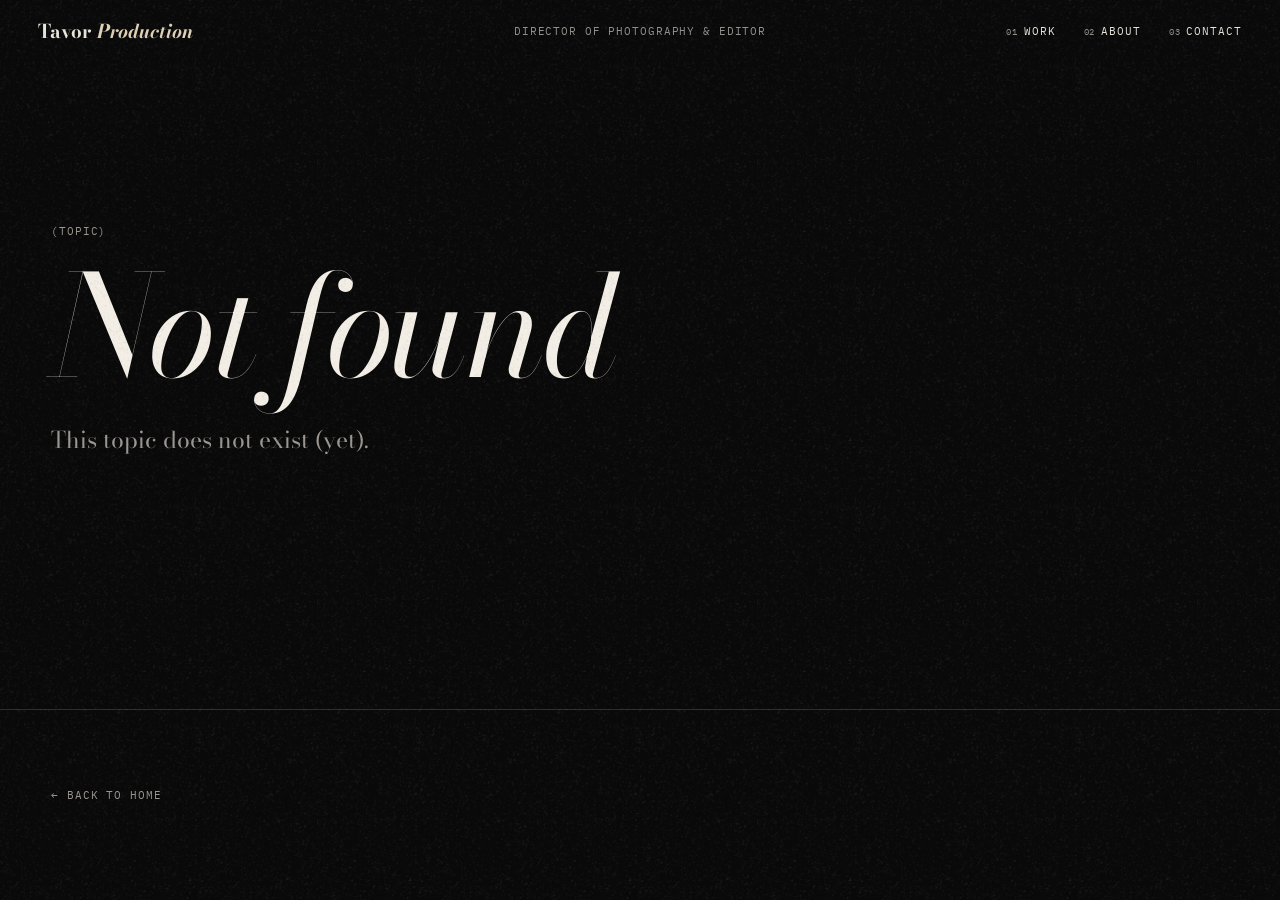
==== topic.html @ 4ecb2baf "Add topic pages, bold brand, hero layout tweaks - Hero pictures link to per-topic pages (topic.html)" ====
<!doctype html>
<html lang="en">
<head>
<meta charset="utf-8">
<meta name="viewport" content="width=device-width, initial-scale=1">
<title>Topic</title>
<meta name="theme-color" content="#0a0a0a">
<link rel="preconnect" href="https://fonts.googleapis.com">
<link rel="preconnect" href="https://fonts.gstatic.com" crossorigin>
<link rel="stylesheet" href="https://fonts.googleapis.com/css2?family=Bodoni+Moda:ital,opsz,wght@0,6..96,400..700;1,6..96,400..700&amp;family=IBM+Plex+Mono:wght@400;500&amp;family=Instrument+Sans:wght@400;500&amp;display=swap">
<link rel="stylesheet" href="assets/styles.css">
<script src="content.js" defer></script>
<script src="assets/topic.js" defer></script>
</head>
<body>
<div class="site" style="position: relative; min-height: 100vh; background: #0a0a0a; color: #f3efe6; font-family: 'Instrument Sans', 'Helvetica Neue', Helvetica, sans-serif; font-size: 16px; line-height: 1.55; overflow-x: hidden">
<div class="grain" aria-hidden="true"></div>

<header class="nav">
<a class="brand" href="index.html"><span data-bind="name"></span> <em data-bind="brandSuffix"></em></a>
<p class="nav-mid mono" data-bind="roles"></p>
<nav class="nav-links mono" aria-label="Primary">
<a class="u" href="index.html#work"><span class="idx">01</span>Work</a>
<a class="u" href="index.html#about"><span class="idx">02</span>About</a>
<a class="u" href="index.html#contact"><span class="idx">03</span>Contact</a>
</nav>
</header>

<main>
<section class="topic-head" aria-labelledby="topic-title">
<p class="label mono" id="topic-label"></p>
<h1 class="topic-title" id="topic-title"></h1>
<p class="topic-blurb" id="topic-blurb"></p>
</section>
<section class="topic-grid" id="topic-grid" aria-label="Pictures in this topic"></section>
</main>

<footer class="topic-foot">
<a class="mono u" href="index.html">← Back to home</a>
<a class="topic-next" id="topic-next" href="index.html"></a>
</footer>
</div>
</body>
</html>
---- assets/styles.css ----
/* Tavor — portfolio styles. Colours, fonts and motion live in the :root tokens below. */
:root{--ink:#0a0a0a;--paper:#f3efe6;--red:#e53b20;--mute:rgba(243,239,230,.62);--line:rgba(243,239,230,.16);--ease:cubic-bezier(.2,.7,.1,1);--serif:'Bodoni Moda','Bodoni 72',Didot,Georgia,serif;--sans:'Instrument Sans','Helvetica Neue',Helvetica,sans-serif;--mono:'IBM Plex Mono',ui-monospace,Menlo,monospace}
*{box-sizing:border-box}
html,body{margin:0;background:#0a0a0a}
body{-webkit-font-smoothing:antialiased;text-rendering:optimizeLegibility}
a{color:inherit;text-decoration:none}
a:hover{color:inherit}
a:focus-visible{outline:1px solid var(--red);outline-offset:6px}
::selection{background:var(--red);color:var(--paper)}
.mono{font-family:var(--mono);font-size:11px;line-height:1.4;letter-spacing:.08em;text-transform:uppercase;font-weight:400}
.vh{position:absolute;width:1px;height:1px;overflow:hidden;clip:rect(0 0 0 0);white-space:nowrap}
.u{background:linear-gradient(currentColor,currentColor) 0 100%/0 1px no-repeat;transition:background-size .7s var(--ease)}
.u:hover,.u:focus-visible{background-size:100% 1px}
.grain{position:fixed;inset:0;background-image:url(../images/grain.png);background-size:220px;opacity:.1;pointer-events:none;z-index:80}

/* nav */
.nav{position:sticky;top:0;z-index:50;display:grid;grid-template-columns:1fr auto 1fr;align-items:center;height:64px;padding:0 3%;mix-blend-mode:difference;color:#f3efe6}
.brand{font-family:var(--serif);font-size:19px;font-weight:700;display:inline-flex;align-items:center;gap:.3em;min-height:44px;justify-self:start}
.brand em{color:#e9dcc0}
.nav-mid{margin:0;color:var(--mute)}
.nav-links{display:flex;gap:28px;justify-content:flex-end}
.nav-links a{display:inline-flex;align-items:center;gap:6px;min-height:44px}
.nav-links .idx{font-size:9px;color:var(--mute)}

/* hero */
.hero{position:relative;height:65.3vw;min-height:760px;margin-top:-64px;overflow:hidden}
.still{position:absolute;display:block;z-index:1;animation:rise 1.6s var(--ease) both}
.still .frame{display:block;width:100%;height:100%;overflow:hidden;background:#141414}
.still img{display:block;width:100%;height:100%;object-fit:cover;transition:transform 1.2s var(--ease)}
.still:hover img{transform:scale(1.035)}
.still .cap{position:absolute;left:0;top:-24px;white-space:nowrap;color:var(--mute);opacity:0;transition:opacity .6s var(--ease),color .6s var(--ease)}
.still:hover .cap{opacity:1;color:var(--paper)}
.s-a{left:31%;top:20%;width:47%;aspect-ratio:2.39/1;animation-delay:.35s}
.s-b{left:6%;top:47%;width:17.5%;aspect-ratio:4/5;z-index:3;animation-delay:.6s}
.s-c{left:71%;top:41%;width:22%;aspect-ratio:16/9;animation-delay:.75s}
.s-d{left:58%;top:62%;width:10%;aspect-ratio:1/1;z-index:3;animation-delay:.9s}
.s-e{left:90.5%;top:63%;width:6.5%;aspect-ratio:1/2.4;animation-delay:1.05s}
.name{position:absolute;left:3%;bottom:40px;margin:0;display:flex;flex-wrap:nowrap;font-family:var(--serif);font-weight:400;font-size:24vw;line-height:.8;letter-spacing:-.02em;color:#f3efe6;pointer-events:none;font-variation-settings:'opsz' 96}
.glyph{display:block;position:relative;z-index:2;mix-blend-mode:difference;opacity:.8;animation:reveal 1.8s var(--ease) both}
.g0{transform:translateY(-.1em);animation-delay:.1s}
.g1{transform:translateY(0);animation-delay:.22s}
.g2{z-index:0;transform:translate(-.12em,-.66em);font-style:italic;animation-delay:.34s}
.g3{transform:translateY(.04em);animation-delay:.46s}
.g4{transform:translateY(-.22em);font-style:italic;animation-delay:.58s}
.g5{transform:translateY(-.4em);animation-delay:.7s}
.g6{transform:translateY(.02em);font-style:italic;animation-delay:.82s}
.g7{transform:translateY(-.16em);animation-delay:.94s}
.intro{position:absolute;left:6%;top:21%;width:19%;z-index:4;display:flex;flex-direction:column;align-items:flex-start;gap:16px}
.lede{margin:0;font-family:var(--serif);font-size:clamp(20px,1.8vw,30px);line-height:1.12;text-wrap:balance}
.tagline{margin:0;color:var(--mute)}
.reel{display:inline-flex;align-items:center;gap:10px;min-height:44px}
.hero>.reel{position:absolute;left:50%;top:11%;transform:translateX(-50%);z-index:4;white-space:nowrap}
.dot{width:7px;height:7px;border-radius:50%;background:var(--red);flex:none;animation:blink 2.4s steps(1) infinite}
.side{position:absolute;right:2.2%;top:16%;margin:0;writing-mode:vertical-rl;transform:rotate(180deg);color:var(--mute)}
.cue{position:absolute;right:3%;bottom:20px;display:inline-flex;align-items:center;min-height:44px;color:var(--mute);z-index:4}
.cue:hover{color:var(--paper)}

/* statement */
.statement{display:grid;grid-template-columns:repeat(12,minmax(0,1fr));column-gap:24px;padding:200px 4% 180px}
.statement .label{grid-column:1/span 3;margin:0;padding-top:.9em;color:var(--mute)}
.statement-text{grid-column:4/span 8;margin:0;font-family:var(--serif);font-weight:400;font-size:clamp(30px,3.6vw,64px);line-height:1.1;letter-spacing:-.01em;text-wrap:pretty}

/* work */
.work{padding:80px 4% 160px}
.work-head{display:flex;align-items:flex-end;justify-content:space-between;gap:24px;margin-bottom:96px;padding-bottom:24px;border-bottom:1px solid var(--line)}
.work-title{margin:0;display:flex;align-items:flex-start;gap:.06em;font-family:var(--serif);font-style:italic;font-weight:400;font-size:clamp(88px,12.5vw,220px);line-height:.8;letter-spacing:-.03em}
.work-title .count{font-style:normal;font-size:11px;letter-spacing:.08em;color:var(--mute);margin-top:.4em}
.work-aside{display:flex;flex-direction:column;align-items:flex-end;gap:4px;color:var(--mute)}
.work-aside a{color:var(--paper);display:inline-flex;align-items:center;min-height:44px}
.grid{display:grid;grid-template-columns:repeat(12,minmax(0,1fr));column-gap:24px;row-gap:96px;align-items:start}
.card{display:block;position:relative}
.card .frame{display:block;overflow:hidden;background:#141414;transition:transform 1.1s var(--ease)}
.card img{display:block;width:100%;height:100%;object-fit:cover;transition:transform 1.1s var(--ease)}
.card:hover .frame{transform:translateY(-8px)}
.card:hover img{transform:scale(1.04)}
.card .cap{display:flex;align-items:baseline;gap:16px;margin-top:18px}
.card .num{color:var(--mute);transition:color .4s var(--ease)}
.card:hover .num,.card:focus-visible .num{color:var(--red)}
.card .title{margin:0;font-family:var(--serif);font-weight:400;font-size:clamp(24px,2.2vw,34px);line-height:1}
.card:hover .title{font-style:italic}
.card .meta{display:flex;flex-wrap:wrap;gap:6px 18px;margin-top:10px;padding-left:34px;color:var(--mute);opacity:0;transform:translateY(-6px);transition:opacity .5s var(--ease),transform .7s var(--ease)}
.card:hover .meta,.card:focus-visible .meta{opacity:1;transform:none}
.p0{grid-column:1/span 7}
.p0 .frame{aspect-ratio:2.39/1}
.p1{grid-column:9/span 4;margin-top:160px}
.p1 .frame{aspect-ratio:4/5}
.p2{grid-column:2/span 4;margin-top:-340px}
.p2 .frame{aspect-ratio:4/5}
.p3{grid-column:7/span 6;margin-top:40px}
.p3 .frame{aspect-ratio:16/9}
.p4{grid-column:1/span 5;margin-top:120px}
.p4 .frame{aspect-ratio:3/2}
.p5{grid-column:8/span 5;margin-top:280px}
.p5 .frame{aspect-ratio:2.39/1}

/* contact */
.contact{position:relative;padding:160px 4% 0;border-top:1px solid var(--line);overflow:hidden}
.contact .label{margin:0;color:var(--mute)}
.mail{display:inline-block;margin:28px 0 48px;font-family:var(--serif);font-style:italic;font-size:clamp(30px,7vw,120px);line-height:1.05;letter-spacing:-.02em;overflow-wrap:anywhere}
.social{display:flex;flex-wrap:wrap;gap:8px 28px}
.social a{display:inline-flex;align-items:center;min-height:44px}
.colophon{display:flex;justify-content:space-between;align-items:center;gap:16px;margin-top:96px;color:var(--mute)}
.colophon a{display:inline-flex;align-items:center;min-height:44px}
.endcard{margin:40px 0 -.17em -.04em;font-family:var(--serif);font-style:italic;font-weight:400;font-size:30vw;line-height:.72;letter-spacing:-.03em;white-space:nowrap;font-variation-settings:'opsz' 96}
.err{position:absolute;left:3%;top:80px;z-index:90;color:var(--red)}

@keyframes rise{from{opacity:0;transform:translateY(24px)}to{opacity:1;transform:none}}
@keyframes reveal{from{clip-path:inset(0 0 100% 0)}to{clip-path:inset(-10% -10% -10% -10%)}}
@keyframes blink{0%,62%{opacity:1}63%,100%{opacity:.15}}
@media (hover:none){.card .meta{opacity:1;transform:none}}

/* tablet */
@media (max-width:1024px){
.nav-mid{display:none}
.nav{grid-template-columns:1fr auto}
.intro{width:24%}
}

/* phone — recomposed, not shrunk */
@media (max-width:720px){
.nav{padding:0 5%}
.nav-links{gap:16px}
.nav-links .idx{display:none}
.hero{height:820px;min-height:0}
.intro{left:5%;top:11%;width:62%;gap:12px}
.lede{font-size:22px}
.hero>.reel{top:25%}
.side{display:none}
.still .cap{display:none}
.s-a{left:18%;top:30%;width:82%}
.s-b{left:6%;top:49%;width:36%}
.s-c{left:54%;top:43%;width:40%}
.s-d{left:70%;top:66%;width:22%}
.s-e{left:88%;top:10%;width:9%}
.name{left:5%;bottom:30px;font-size:40vw;line-height:.82;flex-wrap:wrap;width:2.5em}
.g3{margin-left:.7em}
.cue{display:none}
.statement{display:block;padding:120px 5% 100px}
.statement .label{padding:0;margin-bottom:24px}
.statement-text{font-size:30px}
.work{padding:40px 5% 120px}
.work-head{margin-bottom:56px;align-items:flex-end}
.work-title{font-size:88px}
.grid{display:flex;flex-direction:column;gap:72px}
.p0,.p1,.p2,.p3,.p4,.p5{margin-top:0}
.p0{width:88%;align-self:flex-start}
.p1{width:68%;align-self:flex-end}
.p2{width:60%;margin-left:8%}
.p3{width:100vw;margin-left:-5vw}
.p3 .cap,.p3 .meta{padding-left:5vw;padding-right:5vw}
.p3 .meta{padding-left:calc(5vw + 34px)}
.p4{width:82%;align-self:flex-end}
.p5{width:76%}
.contact{padding:120px 5% 0}
.mail{font-size:7.4vw}
.colophon{margin-top:64px}
}


/* topic pages */
.topic-head{padding:160px 4% 96px}
.topic-head .label{margin:0 0 28px;color:var(--mute)}
.topic-title{margin:0;font-family:var(--serif);font-style:italic;font-weight:400;font-size:clamp(64px,11vw,190px);line-height:.85;letter-spacing:-.03em;font-variation-settings:'opsz' 96}
.topic-blurb{margin:40px 0 0;max-width:34ch;font-family:var(--serif);font-size:clamp(20px,1.8vw,30px);line-height:1.12;color:var(--mute);text-wrap:balance}
.topic-grid{display:grid;grid-template-columns:repeat(12,minmax(0,1fr));column-gap:24px;row-gap:96px;align-items:start;padding:0 4% 160px}
.shot{margin:0;animation:rise 1.4s var(--ease) both}
.shot .frame{display:block;overflow:hidden;background:#141414}
.shot img{display:block;width:100%;height:100%;object-fit:cover;transition:transform 1.1s var(--ease)}
.shot:hover img{transform:scale(1.04)}
.shot figcaption{margin-top:14px;color:var(--mute)}
.t0{grid-column:1/span 7}
.t0 .frame{aspect-ratio:2.39/1}
.t1{grid-column:9/span 4;margin-top:120px}
.t1 .frame{aspect-ratio:4/5}
.t2{grid-column:2/span 6}
.t2 .frame{aspect-ratio:16/9}
.t3{grid-column:8/span 5;margin-top:80px}
.t3 .frame{aspect-ratio:3/2}
.topic-foot{display:flex;justify-content:space-between;align-items:flex-end;gap:24px;padding:64px 4% 48px;border-top:1px solid var(--line)}
.topic-foot>a:first-child{display:inline-flex;align-items:center;min-height:44px;color:var(--mute)}
.topic-next{display:flex;flex-direction:column;align-items:flex-end;gap:10px;color:var(--mute)}
.topic-next-title{font-family:var(--serif);font-style:italic;font-size:clamp(30px,5vw,80px);line-height:1;color:var(--paper);letter-spacing:-.02em}
.topic-next:hover .topic-next-title{color:var(--red)}
@media (max-width:720px){
.topic-head{padding:120px 5% 56px}
.topic-grid{display:flex;flex-direction:column;gap:56px;padding:0 5% 100px}
.t0,.t1,.t2,.t3{margin-top:0}
.t1{width:72%;align-self:flex-end}
.t2{width:88%}
.t3{width:78%;align-self:flex-end}
.topic-foot{flex-direction:column;align-items:flex-start;padding:48px 5% 40px}
.topic-next{align-items:flex-start}
}

@media (prefers-reduced-motion:reduce){
*,*::before,*::after{animation:none !important;transition:none !important}
}
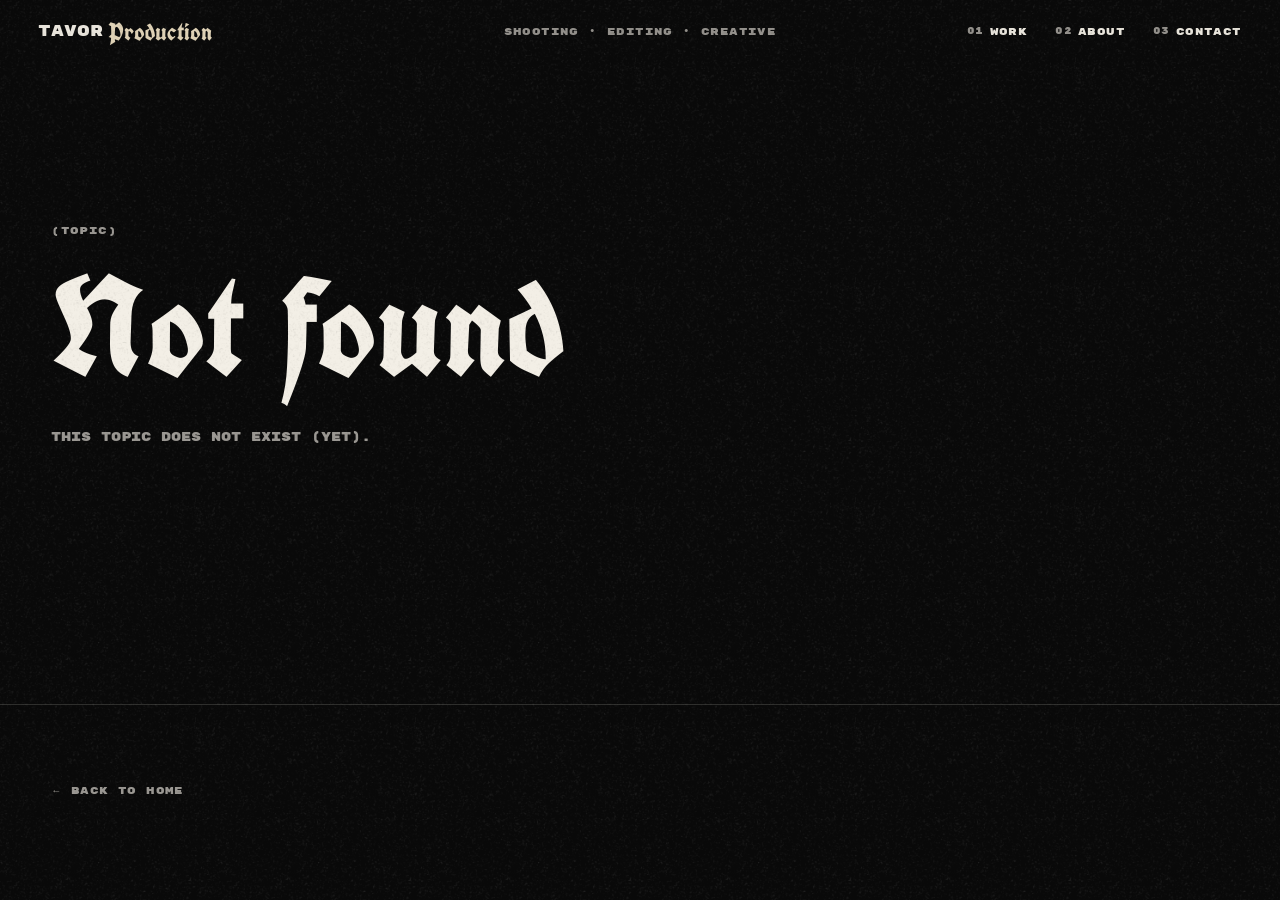
==== commit 8979ea43: "Mobile-first hero carousel, two-font typography, About section and grain-reveal title Co-Authored-By" ====
--- a/topic.html
+++ b/topic.html
@@ -7,13 +7,13 @@
 <meta name="theme-color" content="#0a0a0a">
 <link rel="preconnect" href="https://fonts.googleapis.com">
 <link rel="preconnect" href="https://fonts.gstatic.com" crossorigin>
-<link rel="stylesheet" href="https://fonts.googleapis.com/css2?family=Bodoni+Moda:ital,opsz,wght@0,6..96,400..700;1,6..96,400..700&amp;family=IBM+Plex+Mono:wght@400;500&amp;family=Instrument+Sans:wght@400;500&amp;display=swap">
+<link rel="stylesheet" href="https://fonts.googleapis.com/css2?family=UnifrakturCook:wght@700&amp;family=Rubik+Mono+One&amp;display=swap">
 <link rel="stylesheet" href="assets/styles.css">
 <script src="content.js" defer></script>
 <script src="assets/topic.js" defer></script>
 </head>
 <body>
-<div class="site" style="position: relative; min-height: 100vh; background: #0a0a0a; color: #f3efe6; font-family: 'Instrument Sans', 'Helvetica Neue', Helvetica, sans-serif; font-size: 16px; line-height: 1.55; overflow-x: hidden">
+<div class="site" style="position: relative; min-height: 100vh; background: #0a0a0a; color: #f3efe6; font-family: 'Rubik Mono One', sans-serif; font-size: 16px; line-height: 1.55; overflow-x: hidden">
 <div class="grain" aria-hidden="true"></div>
 
 <header class="nav">
--- a/assets/styles.css
+++ b/assets/styles.css
@@ -1,5 +1,5 @@
 /* Tavor — portfolio styles. Colours, fonts and motion live in the :root tokens below. */
-:root{--ink:#0a0a0a;--paper:#f3efe6;--red:#e53b20;--mute:rgba(243,239,230,.62);--line:rgba(243,239,230,.16);--ease:cubic-bezier(.2,.7,.1,1);--serif:'Bodoni Moda','Bodoni 72',Didot,Georgia,serif;--sans:'Instrument Sans','Helvetica Neue',Helvetica,sans-serif;--mono:'IBM Plex Mono',ui-monospace,Menlo,monospace}
+:root{--ink:#0a0a0a;--paper:#f3efe6;--red:#e53b20;--mute:rgba(243,239,230,.62);--line:rgba(243,239,230,.16);--ease:cubic-bezier(.2,.7,.1,1);--serif:'UnifrakturCook','Pirata One',Georgia,serif;--sans:'Rubik Mono One',Helvetica,sans-serif;--mono:'Rubik Mono One',Helvetica,sans-serif}
 *{box-sizing:border-box}
 html,body{margin:0;background:#0a0a0a}
 body{-webkit-font-smoothing:antialiased;text-rendering:optimizeLegibility}
@@ -7,7 +7,7 @@
 a:hover{color:inherit}
 a:focus-visible{outline:1px solid var(--red);outline-offset:6px}
 ::selection{background:var(--red);color:var(--paper)}
-.mono{font-family:var(--mono);font-size:11px;line-height:1.4;letter-spacing:.08em;text-transform:uppercase;font-weight:400}
+.mono{font-family:var(--mono);font-size:10px;line-height:1.5;letter-spacing:.04em;text-transform:uppercase;font-weight:400}
 .vh{position:absolute;width:1px;height:1px;overflow:hidden;clip:rect(0 0 0 0);white-space:nowrap}
 .u{background:linear-gradient(currentColor,currentColor) 0 100%/0 1px no-repeat;transition:background-size .7s var(--ease)}
 .u:hover,.u:focus-visible{background-size:100% 1px}
@@ -15,8 +15,8 @@
 
 /* nav */
 .nav{position:sticky;top:0;z-index:50;display:grid;grid-template-columns:1fr auto 1fr;align-items:center;height:64px;padding:0 3%;mix-blend-mode:difference;color:#f3efe6}
-.brand{font-family:var(--serif);font-size:19px;font-weight:700;display:inline-flex;align-items:center;gap:.3em;min-height:44px;justify-self:start}
-.brand em{color:#e9dcc0}
+.brand{font-family:var(--sans);font-size:15px;font-weight:400;text-transform:uppercase;display:inline-flex;align-items:center;gap:.3em;min-height:44px;justify-self:start}
+.brand em{font-family:var(--serif);font-size:25px;text-transform:none;font-weight:700;color:#e9dcc0}
 .nav-mid{margin:0;color:var(--mute)}
 .nav-links{display:flex;gap:28px;justify-content:flex-end}
 .nav-links a{display:inline-flex;align-items:center;gap:6px;min-height:44px}
@@ -26,27 +26,31 @@
 .hero{position:relative;height:65.3vw;min-height:760px;margin-top:-64px;overflow:hidden}
 .still{position:absolute;display:block;z-index:1;animation:rise 1.6s var(--ease) both}
 .still .frame{display:block;width:100%;height:100%;overflow:hidden;background:#141414}
-.still img{display:block;width:100%;height:100%;object-fit:cover;transition:transform 1.2s var(--ease)}
+.still img{display:block;width:100%;height:100%;object-fit:cover;transition:transform 1.2s var(--ease),filter .6s var(--ease)}
 .still:hover img{transform:scale(1.035)}
-.still .cap{position:absolute;left:0;top:-24px;white-space:nowrap;color:var(--mute);opacity:0;transition:opacity .6s var(--ease),color .6s var(--ease)}
-.still:hover .cap{opacity:1;color:var(--paper)}
+.still .cap{position:absolute;inset:0;display:flex;align-items:center;justify-content:center;padding:6%;text-align:center;font-family:var(--serif);font-style:normal;font-size:clamp(20px,2.6vw,44px);line-height:1;letter-spacing:0;text-transform:none;white-space:normal;color:#f3efe6;opacity:0;pointer-events:none;transition:opacity .6s var(--ease)}
+.still:hover .cap{opacity:1}
+.still:hover img{filter:brightness(.5)}
 .s-a{left:31%;top:20%;width:47%;aspect-ratio:2.39/1;animation-delay:.35s}
 .s-b{left:6%;top:47%;width:17.5%;aspect-ratio:4/5;z-index:3;animation-delay:.6s}
 .s-c{left:71%;top:41%;width:22%;aspect-ratio:16/9;animation-delay:.75s}
 .s-d{left:58%;top:62%;width:10%;aspect-ratio:1/1;z-index:3;animation-delay:.9s}
-.s-e{left:90.5%;top:63%;width:6.5%;aspect-ratio:1/2.4;animation-delay:1.05s}
-.name{position:absolute;left:3%;bottom:40px;margin:0;display:flex;flex-wrap:nowrap;font-family:var(--serif);font-weight:400;font-size:24vw;line-height:.8;letter-spacing:-.02em;color:#f3efe6;pointer-events:none;font-variation-settings:'opsz' 96}
-.glyph{display:block;position:relative;z-index:2;mix-blend-mode:difference;opacity:.8;animation:reveal 1.8s var(--ease) both}
+.s-e{left:86%;top:62%;width:8%;aspect-ratio:9/16;animation-delay:1.05s}
+.name{position:absolute;left:3%;bottom:40px;margin:0;display:flex;flex-wrap:nowrap;font-family:var(--serif);font-weight:400;font-size:24vw;line-height:.8;letter-spacing:0;color:#f3efe6;pointer-events:none;font-variation-settings:'opsz' 96}
+.glyph{display:block;text-transform:lowercase;position:relative;z-index:2;mix-blend-mode:difference;opacity:.8;animation:reveal 1.8s var(--ease) both}
 .g0{transform:translateY(-.1em);animation-delay:.1s}
 .g1{transform:translateY(0);animation-delay:.22s}
-.g2{z-index:0;transform:translate(-.12em,-.66em);font-style:italic;animation-delay:.34s}
+.g2{z-index:0;transform:translate(-.12em,-.66em);font-style:normal;animation-delay:.34s}
 .g3{transform:translateY(.04em);animation-delay:.46s}
-.g4{transform:translateY(-.22em);font-style:italic;animation-delay:.58s}
+.g4{transform:translateY(-.22em);font-style:normal;animation-delay:.58s}
 .g5{transform:translateY(-.4em);animation-delay:.7s}
-.g6{transform:translateY(.02em);font-style:italic;animation-delay:.82s}
+.g6{transform:translateY(.02em);font-style:normal;animation-delay:.82s}
 .g7{transform:translateY(-.16em);animation-delay:.94s}
 .intro{position:absolute;left:6%;top:21%;width:19%;z-index:4;display:flex;flex-direction:column;align-items:flex-start;gap:16px}
-.lede{margin:0;font-family:var(--serif);font-size:clamp(20px,1.8vw,30px);line-height:1.12;text-wrap:balance}
+.lede .tail{position:relative;display:inline-block;white-space:nowrap}
+.lede .amp{position:absolute;right:100%;top:0;margin-right:.22em}
+.lede .gothic{position:relative;z-index:1;display:inline-block;font-family:var(--serif);font-weight:700;text-transform:none;font-size:1.25em;letter-spacing:0;word-spacing:0;line-height:.55;margin:-.06em 0 -.14em;color:#f6d84c;text-shadow:none}
+.lede{margin:0;font-family:var(--sans);font-size:clamp(13px,1.15vw,18px);line-height:1.5;text-wrap:balance}
 .tagline{margin:0;color:var(--mute)}
 .reel{display:inline-flex;align-items:center;gap:10px;min-height:44px}
 .hero>.reel{position:absolute;left:50%;top:11%;transform:translateX(-50%);z-index:4;white-space:nowrap}
@@ -55,16 +59,39 @@
 .cue{position:absolute;right:3%;bottom:20px;display:inline-flex;align-items:center;min-height:44px;color:var(--mute);z-index:4}
 .cue:hover{color:var(--paper)}
 
+.flow,.flow-glow{display:none}
+
+/* typography: two typefaces only. UnifrakturCook (blackletter) for display, Rubik Mono One for labels and text.
+   A topic can switch its own headings to the mono face with "font": "mono" in content.js. */
+em{font-style:normal}
+.statement-text em{color:rgba(233,220,192,.95)}
+[data-font="mono"] .topic-title{font-family:var(--sans);font-size:clamp(32px,6.2vw,100px);line-height:1.05;text-transform:uppercase}
+.slide[data-font="mono"] .slide-title,.still[data-font="mono"] .cap{font-family:var(--sans);font-size:14px;text-transform:uppercase;line-height:1.3}
+
 /* statement */
 .statement{display:grid;grid-template-columns:repeat(12,minmax(0,1fr));column-gap:24px;padding:200px 4% 180px}
 .statement .label{grid-column:1/span 3;margin:0;padding-top:.9em;color:var(--mute)}
-.statement-text{grid-column:4/span 8;margin:0;font-family:var(--serif);font-weight:400;font-size:clamp(30px,3.6vw,64px);line-height:1.1;letter-spacing:-.01em;text-wrap:pretty}
+.statement-text{grid-column:2/span 10;margin:0;font-family:var(--sans);font-weight:400;font-size:clamp(16px,1.9vw,30px);line-height:2.1;letter-spacing:.22em;color:rgba(243,239,230,.8);text-shadow:0 0 22px rgba(243,239,230,.1);text-wrap:pretty}
+
+/* about */
+.about{display:grid;grid-template-columns:repeat(12,minmax(0,1fr));column-gap:24px;align-items:start;padding:40px 4% 200px}
+.about .label{grid-column:1/span 3;margin:0;padding-top:.9em;color:var(--mute)}
+.portrait{grid-column:4/span 4;margin:0}
+.portrait .frame{display:block;aspect-ratio:4/5;overflow:hidden;background:#141414}
+.portrait img{display:block;width:100%;height:100%;object-fit:cover}
+.portrait .ph{display:grid;place-items:center;border:1px dashed var(--line);color:var(--mute)}
+.about-text{grid-column:9/span 4;display:flex;flex-direction:column;gap:28px;padding-top:.4em}
+.about-name{margin:0;font-family:var(--serif);font-style:normal;font-weight:400;font-size:clamp(40px,4.4vw,76px);line-height:.95;letter-spacing:0}
+.about-name .fm{font-family:var(--sans);font-size:.36em;letter-spacing:.06em;text-transform:uppercase;margin-right:.35em;vertical-align:.45em}
+.about-bio p{margin:0 0 1.2em;font-family:var(--sans);font-size:12px;line-height:1.8}
+.about-meta{margin:0;color:var(--mute)}
+.about-cta{align-self:flex-start;display:inline-flex;align-items:center;min-height:44px;color:var(--paper)}
 
 /* work */
 .work{padding:80px 4% 160px}
 .work-head{display:flex;align-items:flex-end;justify-content:space-between;gap:24px;margin-bottom:96px;padding-bottom:24px;border-bottom:1px solid var(--line)}
-.work-title{margin:0;display:flex;align-items:flex-start;gap:.06em;font-family:var(--serif);font-style:italic;font-weight:400;font-size:clamp(88px,12.5vw,220px);line-height:.8;letter-spacing:-.03em}
-.work-title .count{font-style:normal;font-size:11px;letter-spacing:.08em;color:var(--mute);margin-top:.4em}
+.work-title{margin:0;display:flex;align-items:flex-start;gap:.06em;font-family:var(--serif);font-style:normal;font-weight:400;font-size:clamp(88px,12.5vw,220px);line-height:.8;letter-spacing:0}
+.work-title .count{font-style:normal;font-size:10px;letter-spacing:.04em;color:var(--mute);margin-top:.4em}
 .work-aside{display:flex;flex-direction:column;align-items:flex-end;gap:4px;color:var(--mute)}
 .work-aside a{color:var(--paper);display:inline-flex;align-items:center;min-height:44px}
 .grid{display:grid;grid-template-columns:repeat(12,minmax(0,1fr));column-gap:24px;row-gap:96px;align-items:start}
@@ -76,8 +103,8 @@
 .card .cap{display:flex;align-items:baseline;gap:16px;margin-top:18px}
 .card .num{color:var(--mute);transition:color .4s var(--ease)}
 .card:hover .num,.card:focus-visible .num{color:var(--red)}
-.card .title{margin:0;font-family:var(--serif);font-weight:400;font-size:clamp(24px,2.2vw,34px);line-height:1}
-.card:hover .title{font-style:italic}
+.card .title{margin:0;font-family:var(--sans);font-weight:400;font-size:clamp(13px,1.2vw,18px);line-height:1.3}
+.card:hover .title{font-style:normal}
 .card .meta{display:flex;flex-wrap:wrap;gap:6px 18px;margin-top:10px;padding-left:34px;color:var(--mute);opacity:0;transform:translateY(-6px);transition:opacity .5s var(--ease),transform .7s var(--ease)}
 .card:hover .meta,.card:focus-visible .meta{opacity:1;transform:none}
 .p0{grid-column:1/span 7}
@@ -96,12 +123,12 @@
 /* contact */
 .contact{position:relative;padding:160px 4% 0;border-top:1px solid var(--line);overflow:hidden}
 .contact .label{margin:0;color:var(--mute)}
-.mail{display:inline-block;margin:28px 0 48px;font-family:var(--serif);font-style:italic;font-size:clamp(30px,7vw,120px);line-height:1.05;letter-spacing:-.02em;overflow-wrap:anywhere}
+.mail{display:inline-block;margin:28px 0 48px;font-family:var(--sans);font-size:clamp(15px,3.4vw,56px);line-height:1.3;letter-spacing:0;overflow-wrap:anywhere}
 .social{display:flex;flex-wrap:wrap;gap:8px 28px}
 .social a{display:inline-flex;align-items:center;min-height:44px}
 .colophon{display:flex;justify-content:space-between;align-items:center;gap:16px;margin-top:96px;color:var(--mute)}
 .colophon a{display:inline-flex;align-items:center;min-height:44px}
-.endcard{margin:40px 0 -.17em -.04em;font-family:var(--serif);font-style:italic;font-weight:400;font-size:30vw;line-height:.72;letter-spacing:-.03em;white-space:nowrap;font-variation-settings:'opsz' 96}
+.endcard{margin:40px 0 -.17em -.04em;font-family:var(--serif);font-style:normal;font-weight:400;font-size:30vw;line-height:.72;letter-spacing:0;white-space:nowrap;font-variation-settings:'opsz' 96}
 .err{position:absolute;left:3%;top:80px;z-index:90;color:var(--red)}
 
 @keyframes rise{from{opacity:0;transform:translateY(24px)}to{opacity:1;transform:none}}
@@ -119,15 +146,31 @@
 /* phone — recomposed, not shrunk */
 @media (max-width:720px){
 .nav{padding:0 5%}
-.nav-links{gap:16px}
+.nav-links{gap:11px}
+.brand{font-size:12px;gap:.2em}
+.brand em{font-size:21px}
 .nav-links .idx{display:none}
-.hero{height:820px;min-height:0}
-.intro{left:5%;top:11%;width:62%;gap:12px}
-.lede{font-size:22px}
-.hero>.reel{top:25%}
+.hero{height:calc(320px + 75vw);min-height:0}
+.name .glyph{display:none}
+.still{display:none}
+.hero>.reel{top:212px}
+.flow-glow{display:block;position:absolute;left:50%;top:calc(264px + 37.5vw);width:100vw;height:92vw;margin:-46vw 0 0 -50vw;background:radial-gradient(ellipse closest-side at 50% 50%,rgba(255,255,255,.7) 0,rgba(255,255,255,.58) 14%,rgba(255,255,255,.42) 30%,rgba(255,255,255,.26) 46%,rgba(255,255,255,.13) 62%,rgba(255,255,255,.05) 78%,rgba(255,255,255,0) 100%);-webkit-mask-image:linear-gradient(to bottom,#000 40%,transparent 94%);mask-image:linear-gradient(to bottom,#000 40%,transparent 94%);z-index:2;pointer-events:none}
+.flow{display:flex;position:absolute;left:0;right:0;top:264px;gap:14px;padding:0 20%;overflow-x:auto;scroll-snap-type:x mandatory;scrollbar-width:none;z-index:3;overscroll-behavior-x:contain}
+.flow::-webkit-scrollbar{display:none}
+.flow:focus-visible{outline:1px solid var(--red);outline-offset:-4px}
+.slide{position:relative;flex:0 0 100%;aspect-ratio:4/5;scroll-snap-align:center;overflow:hidden;border-radius:20px;background:#141414;opacity:.5;transform:scale(.9);transition:opacity .5s var(--ease),transform .7s var(--ease)}
+.slide.on{opacity:1;transform:none}
+.slide img,.slide video{position:absolute;left:0;top:0;width:100%;height:100%;object-fit:cover}
+.slide video{opacity:0;transition:opacity .35s var(--ease)}
+.slide video.live{opacity:1}
+.slide-title{position:absolute;left:0;right:0;bottom:0;padding:44px 16px 16px;font-family:var(--serif);font-style:normal;font-size:26px;line-height:1;letter-spacing:0;color:#f3efe6;background:linear-gradient(to top,rgba(0,0,0,.6),rgba(0,0,0,0));opacity:0;transition:opacity .5s var(--ease)}
+.slide.on .slide-title{opacity:1}
+.intro{left:0;top:74px;width:100%;height:184px;padding:0 5%;gap:6px;align-items:center;justify-content:center;text-align:center}
+.lede{font-size:37px;line-height:.78;letter-spacing:-.015em;word-spacing:-.3em;max-width:10.6em;margin:22px 0 26px;transform:scaleY(1.42);filter:url(#rough);color:rgba(243,239,230,.92);text-shadow:0 0 16px rgba(243,239,230,.18)}
+.tagline{font-size:11px;letter-spacing:.5em;margin-left:.5em}
 .side{display:none}
 .still .cap{display:none}
-.s-a{left:18%;top:30%;width:82%}
+.s-a{left:9%;top:30%;width:82%}
 .s-b{left:6%;top:49%;width:36%}
 .s-c{left:54%;top:43%;width:40%}
 .s-d{left:70%;top:66%;width:22%}
@@ -135,9 +178,13 @@
 .name{left:5%;bottom:30px;font-size:40vw;line-height:.82;flex-wrap:wrap;width:2.5em}
 .g3{margin-left:.7em}
 .cue{display:none}
-.statement{display:block;padding:120px 5% 100px}
+.statement{display:flex;align-items:center;min-height:78vh;padding:72px 7%}
 .statement .label{padding:0;margin-bottom:24px}
-.statement-text{font-size:30px}
+.statement-text{font-size:15px;line-height:2.6;letter-spacing:.3em;text-transform:uppercase}
+.about{display:block;padding:20px 5% 120px}
+.about .label{padding:0;margin-bottom:24px}
+.portrait{width:78%;margin-bottom:40px}
+.about-text{gap:22px}
 .work{padding:40px 5% 120px}
 .work-head{margin-bottom:56px;align-items:flex-end}
 .work-title{font-size:88px}
@@ -152,7 +199,7 @@
 .p4{width:82%;align-self:flex-end}
 .p5{width:76%}
 .contact{padding:120px 5% 0}
-.mail{font-size:7.4vw}
+.mail{font-size:3.9vw}
 .colophon{margin-top:64px}
 }
 
@@ -160,13 +207,23 @@
 /* topic pages */
 .topic-head{padding:160px 4% 96px}
 .topic-head .label{margin:0 0 28px;color:var(--mute)}
-.topic-title{margin:0;font-family:var(--serif);font-style:italic;font-weight:400;font-size:clamp(64px,11vw,190px);line-height:.85;letter-spacing:-.03em;font-variation-settings:'opsz' 96}
-.topic-blurb{margin:40px 0 0;max-width:34ch;font-family:var(--serif);font-size:clamp(20px,1.8vw,30px);line-height:1.12;color:var(--mute);text-wrap:balance}
+.topic-title{margin:0;font-family:var(--serif);font-style:normal;font-weight:400;font-size:clamp(64px,11vw,190px);line-height:.85;letter-spacing:0;font-variation-settings:'opsz' 96}
+.topic-blurb{margin:40px 0 0;max-width:38ch;font-family:var(--sans);font-size:12px;line-height:1.8;color:var(--mute)}
 .topic-grid{display:grid;grid-template-columns:repeat(12,minmax(0,1fr));column-gap:24px;row-gap:96px;align-items:start;padding:0 4% 160px}
 .shot{margin:0;animation:rise 1.4s var(--ease) both}
 .shot .frame{display:block;overflow:hidden;background:#141414}
 .shot img{display:block;width:100%;height:100%;object-fit:cover;transition:transform 1.1s var(--ease)}
 .shot:hover img{transform:scale(1.04)}
+.shot video{display:block;width:100%;height:100%;object-fit:cover}
+.vid .clip{position:absolute;left:0;top:0;opacity:0}
+.vid .clip.on{opacity:1}
+.vid{position:relative;display:block;width:100%;height:100%;cursor:pointer}
+.vid:focus-visible{outline:1px solid var(--red);outline-offset:6px}
+.play{position:absolute;left:50%;top:50%;width:34px;height:34px;margin:-17px 0 0 -17px;border:1px solid rgba(243,239,230,.85);border-radius:50%;opacity:0;transition:opacity .4s var(--ease),background .5s var(--ease),transform .7s var(--ease)}
+.play::before{content:"";position:absolute;left:50%;top:50%;margin:-5px 0 0 -3px;border-style:solid;border-width:5px 0 5px 9px;border-color:transparent transparent transparent #f3efe6;transition:border-color .5s var(--ease)}
+.vid:hover .play,.vid:focus-visible .play{opacity:1;background:#f3efe6;transform:scale(1.08)}
+.vid:hover .play::before,.vid:focus-visible .play::before{border-left-color:#0a0a0a}
+@media (hover:none){.play{opacity:1}}
 .shot figcaption{margin-top:14px;color:var(--mute)}
 .t0{grid-column:1/span 7}
 .t0 .frame{aspect-ratio:2.39/1}
@@ -176,10 +233,25 @@
 .t2 .frame{aspect-ratio:16/9}
 .t3{grid-column:8/span 5;margin-top:80px}
 .t3 .frame{aspect-ratio:3/2}
+.topic-grid.video{gap:12px;align-items:start}
+.topic-grid.video .shot{grid-column:span 6;margin-top:0;width:auto}
+.topic-grid.video .frame{aspect-ratio:16/9}
+.topic-grid.feature{grid-template-columns:1fr 1fr .62fr;gap:12px;align-items:start}
+.topic-grid.feature>.shot{grid-column:auto;margin-top:0;width:auto}
+.topic-grid.feature .frame{aspect-ratio:16/9}
+.topic-grid.feature .stack{grid-column:3;grid-row:1/span 2;align-self:stretch;justify-self:stretch;position:relative;display:flex;flex-direction:column;gap:12px;contain:size;min-height:0}
+.topic-grid.feature .stack .shot{margin:0;width:auto}
+.topic-grid.feature .stack .tail{flex:none}
+.topic-grid.feature .stack .feat{flex:1 1 0;min-height:0;display:flex;justify-content:center}
+.topic-grid.feature .stack .feat .frame{height:100%;width:auto;aspect-ratio:9/16}
+.topic-grid.vertical{row-gap:64px}
+.topic-grid.vertical .shot{grid-column:span 3;margin-top:0;width:auto}
+.topic-grid.vertical .shot:nth-child(even){margin-top:72px}
+.topic-grid.vertical .frame{aspect-ratio:9/16}
 .topic-foot{display:flex;justify-content:space-between;align-items:flex-end;gap:24px;padding:64px 4% 48px;border-top:1px solid var(--line)}
 .topic-foot>a:first-child{display:inline-flex;align-items:center;min-height:44px;color:var(--mute)}
 .topic-next{display:flex;flex-direction:column;align-items:flex-end;gap:10px;color:var(--mute)}
-.topic-next-title{font-family:var(--serif);font-style:italic;font-size:clamp(30px,5vw,80px);line-height:1;color:var(--paper);letter-spacing:-.02em}
+.topic-next-title{font-family:var(--serif);font-style:normal;font-size:clamp(30px,5vw,80px);line-height:1;color:var(--paper);letter-spacing:0}
 .topic-next:hover .topic-next-title{color:var(--red)}
 @media (max-width:720px){
 .topic-head{padding:120px 5% 56px}
@@ -188,6 +260,14 @@
 .t1{width:72%;align-self:flex-end}
 .t2{width:88%}
 .t3{width:78%;align-self:flex-end}
+.topic-grid.video,.topic-grid.feature{display:flex;flex-direction:column;gap:14px}
+.topic-grid.feature .stack{display:contents}
+.topic-grid.feature .stack .feat{order:9;align-self:center;width:62%;display:block;flex:none}
+.topic-grid.feature .stack .feat .frame{width:100%;height:auto;aspect-ratio:9/16}
+.topic-grid.video .shot,.topic-grid.video .shot:nth-child(even),.topic-grid.feature .shot:not(.feat){width:100%;margin-top:0;align-self:auto;flex:none}
+.topic-grid.vertical{display:grid;grid-template-columns:repeat(2,minmax(0,1fr));gap:32px 14px}
+.topic-grid.vertical .shot{grid-column:auto;align-self:auto}
+.topic-grid.vertical .shot:nth-child(even){margin-top:40px}
 .topic-foot{flex-direction:column;align-items:flex-start;padding:48px 5% 40px}
 .topic-next{align-items:flex-start}
 }
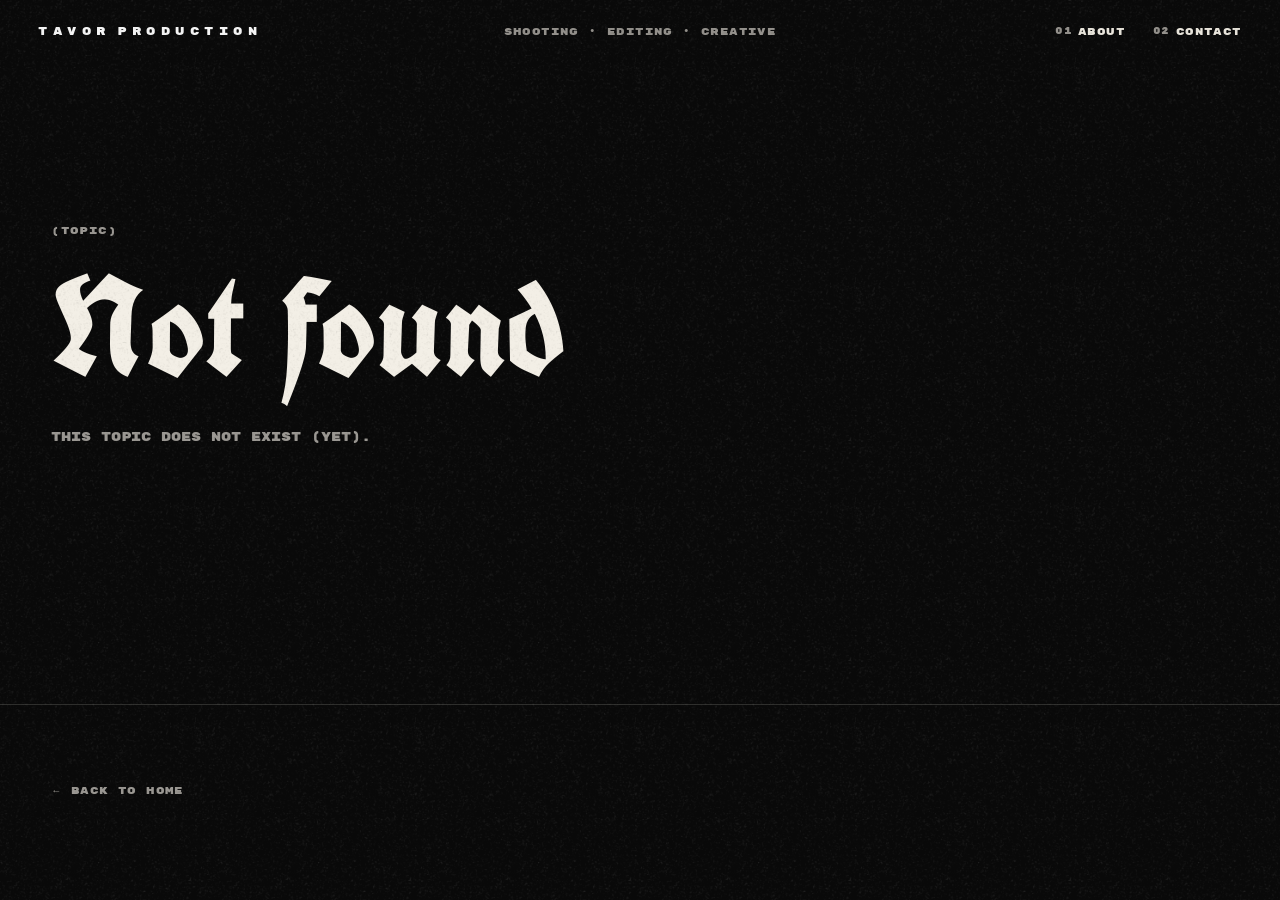
==== commit 711fb0b4: "Smoother phone opening, 3D turnable title, restyled carousels, contact details - Title is 3D from it" ====
--- a/topic.html
+++ b/topic.html
@@ -20,9 +20,8 @@
 <a class="brand" href="index.html"><span data-bind="name"></span> <em data-bind="brandSuffix"></em></a>
 <p class="nav-mid mono" data-bind="roles"></p>
 <nav class="nav-links mono" aria-label="Primary">
-<a class="u" href="index.html#work"><span class="idx">01</span>Work</a>
-<a class="u" href="index.html#about"><span class="idx">02</span>About</a>
-<a class="u" href="index.html#contact"><span class="idx">03</span>Contact</a>
+<a class="u" href="index.html#about"><span class="idx">01</span>About</a>
+<a class="u" href="index.html#contact"><span class="idx">02</span>Contact</a>
 </nav>
 </header>
 
--- a/assets/styles.css
+++ b/assets/styles.css
@@ -150,23 +150,28 @@
 .brand{font-size:12px;gap:.2em}
 .brand em{font-size:21px}
 .nav-links .idx{display:none}
-.hero{height:calc(320px + 75vw);min-height:0}
+.nav{mix-blend-mode:normal}
+.grain{transform:translateZ(0)}
+.hero{height:calc(276px + 78vw);min-height:0}
 .name .glyph{display:none}
 .still{display:none}
 .hero>.reel{top:212px}
 .flow-glow{display:block;position:absolute;left:50%;top:calc(264px + 37.5vw);width:100vw;height:92vw;margin:-46vw 0 0 -50vw;background:radial-gradient(ellipse closest-side at 50% 50%,rgba(255,255,255,.7) 0,rgba(255,255,255,.58) 14%,rgba(255,255,255,.42) 30%,rgba(255,255,255,.26) 46%,rgba(255,255,255,.13) 62%,rgba(255,255,255,.05) 78%,rgba(255,255,255,0) 100%);-webkit-mask-image:linear-gradient(to bottom,#000 40%,transparent 94%);mask-image:linear-gradient(to bottom,#000 40%,transparent 94%);z-index:2;pointer-events:none}
-.flow{display:flex;position:absolute;left:0;right:0;top:264px;gap:14px;padding:0 20%;overflow-x:auto;scroll-snap-type:x mandatory;scrollbar-width:none;z-index:3;overscroll-behavior-x:contain}
+.flow{display:flex;position:absolute;left:0;right:0;top:250px;gap:14px;padding:14px 20%;overflow-x:auto;scroll-snap-type:x mandatory;scrollbar-width:none;z-index:3;overscroll-behavior-x:contain}
 .flow::-webkit-scrollbar{display:none}
 .flow:focus-visible{outline:1px solid var(--red);outline-offset:-4px}
-.slide{position:relative;flex:0 0 100%;aspect-ratio:4/5;scroll-snap-align:center;overflow:hidden;border-radius:20px;background:#141414;opacity:.5;transform:scale(.9);transition:opacity .5s var(--ease),transform .7s var(--ease)}
-.slide.on{opacity:1;transform:none}
+.slide{position:relative;flex:0 0 100%;aspect-ratio:4/5;scroll-snap-align:center;overflow:hidden;border-radius:20px;background:#141414;opacity:.5;transform:scale(.74);transition:opacity .5s var(--ease),transform .7s var(--ease)}
+.slide.on{opacity:1;transform:scale(1.07)}
 .slide img,.slide video{position:absolute;left:0;top:0;width:100%;height:100%;object-fit:cover}
 .slide video{opacity:0;transition:opacity .35s var(--ease)}
 .slide video.live{opacity:1}
 .slide-title{position:absolute;left:0;right:0;bottom:0;padding:44px 16px 16px;font-family:var(--serif);font-style:normal;font-size:26px;line-height:1;letter-spacing:0;color:#f3efe6;background:linear-gradient(to top,rgba(0,0,0,.6),rgba(0,0,0,0));opacity:0;transition:opacity .5s var(--ease)}
 .slide.on .slide-title{opacity:1}
 .intro{left:0;top:74px;width:100%;height:184px;padding:0 5%;gap:6px;align-items:center;justify-content:center;text-align:center}
-.lede{font-size:37px;line-height:.78;letter-spacing:-.015em;word-spacing:-.3em;max-width:10.6em;margin:22px 0 26px;transform:scaleY(1.42);filter:url(#rough);color:rgba(243,239,230,.92);text-shadow:0 0 16px rgba(243,239,230,.18)}
+.intro::before{content:"";position:absolute;left:50%;top:50%;width:112%;height:150%;transform:translate(-50%,-52%);background:radial-gradient(ellipse closest-side at 50% 50%,rgba(255,255,255,.34) 0,rgba(255,255,255,.24) 22%,rgba(255,255,255,.13) 48%,rgba(255,255,255,.05) 74%,rgba(255,255,255,0) 100%);filter:blur(14px);z-index:-1;pointer-events:none}
+.lede{font-size:37px;line-height:.78;letter-spacing:-.015em;word-spacing:-.62em;max-width:10.6em;margin:22px 0 26px;transform:scaleY(1.42);filter:url(#rough);color:rgba(243,239,230,.92);text-shadow:0 0 16px rgba(243,239,230,.18)}
+.lede .gothic{display:block}
+.t3d{width:100%}
 .tagline{font-size:11px;letter-spacing:.5em;margin-left:.5em}
 .side{display:none}
 .still .cap{display:none}
@@ -178,9 +183,9 @@
 .name{left:5%;bottom:30px;font-size:40vw;line-height:.82;flex-wrap:wrap;width:2.5em}
 .g3{margin-left:.7em}
 .cue{display:none}
-.statement{display:flex;align-items:center;min-height:78vh;padding:72px 7%}
+.statement{display:flex;align-items:center;padding:8px 6%}
 .statement .label{padding:0;margin-bottom:24px}
-.statement-text{font-size:15px;line-height:2.6;letter-spacing:.3em;text-transform:uppercase}
+.statement-text{width:100%;font-size:15px;line-height:2.6;letter-spacing:.16em;text-transform:uppercase}
 .about{display:block;padding:20px 5% 120px}
 .about .label{padding:0;margin-bottom:24px}
 .portrait{width:78%;margin-bottom:40px}
@@ -211,6 +216,8 @@
 .topic-blurb{margin:40px 0 0;max-width:38ch;font-family:var(--sans);font-size:12px;line-height:1.8;color:var(--mute)}
 .topic-grid{display:grid;grid-template-columns:repeat(12,minmax(0,1fr));column-gap:24px;row-gap:96px;align-items:start;padding:0 4% 160px}
 .shot{margin:0;animation:rise 1.4s var(--ease) both}
+.shot.copy{display:none}
+.topic-blurb:empty{display:none}
 .shot .frame{display:block;overflow:hidden;background:#141414}
 .shot img{display:block;width:100%;height:100%;object-fit:cover;transition:transform 1.1s var(--ease)}
 .shot:hover img{transform:scale(1.04)}
@@ -248,6 +255,15 @@
 .topic-grid.vertical .shot{grid-column:span 3;margin-top:0;width:auto}
 .topic-grid.vertical .shot:nth-child(even){margin-top:72px}
 .topic-grid.vertical .frame{aspect-ratio:9/16}
+.more-card{position:relative;display:flex;flex-direction:column;justify-content:flex-end;gap:10px;width:100%;height:100%;padding:22px 20px;box-sizing:border-box;color:#f3efe6;background:radial-gradient(ellipse 90% 60% at 50% 100%,rgba(246,216,76,.2),rgba(246,216,76,0) 70%),linear-gradient(#171717,#0c0c0c);border:1px solid rgba(243,239,230,.16);transition:border-color .4s var(--ease)}
+.more-card:hover,.more-card:focus-visible{border-color:rgba(246,216,76,.7)}
+.more-card::before{content:"";position:absolute;inset:0;z-index:1;background:linear-gradient(to top,rgba(8,8,8,.92) 0,rgba(8,8,8,.55) 38%,rgba(8,8,8,.12) 70%,rgba(8,8,8,.3) 100%);pointer-events:none}
+.more-card .more-pic{position:absolute;inset:0;width:100%;height:100%;object-fit:cover;filter:saturate(.85);transition:transform 1.1s var(--ease)}
+.more-card:hover .more-pic{transform:scale(1.04)}
+.more-card>span{position:relative;z-index:2}
+.more-eyebrow{color:var(--mute)}
+.more-name{font-family:var(--serif);font-weight:700;font-size:clamp(40px,4vw,64px);line-height:.9;color:#f6d84c}
+.more-handle{letter-spacing:.14em}
 .topic-foot{display:flex;justify-content:space-between;align-items:flex-end;gap:24px;padding:64px 4% 48px;border-top:1px solid var(--line)}
 .topic-foot>a:first-child{display:inline-flex;align-items:center;min-height:44px;color:var(--mute)}
 .topic-next{display:flex;flex-direction:column;align-items:flex-end;gap:10px;color:var(--mute)}
@@ -268,6 +284,15 @@
 .topic-grid.vertical{display:grid;grid-template-columns:repeat(2,minmax(0,1fr));gap:32px 14px}
 .topic-grid.vertical .shot{grid-column:auto;align-self:auto}
 .topic-grid.vertical .shot:nth-child(even){margin-top:40px}
+.topic-grid.carousel{display:flex;flex-direction:row;gap:14px;padding:14px 20% 100px;overflow-x:auto;scroll-snap-type:x mandatory;scrollbar-width:none;overscroll-behavior-x:contain;align-items:center}
+.topic-grid.carousel::-webkit-scrollbar{display:none}
+.topic-grid.carousel .shot,.topic-grid.carousel .shot:nth-child(even),.topic-grid.carousel .shot.copy{display:block;flex:0 0 100%;margin:0;grid-column:auto;scroll-snap-align:center;animation:none;opacity:.5;transform:scale(.74);transition:opacity .5s var(--ease),transform .7s var(--ease)}
+.topic-grid.carousel .shot.on{opacity:1;transform:scale(1.07)}
+.carousel-wrap{position:relative}
+.carousel-wrap .flow-glow{top:calc(14px + 37.5vw);z-index:0;width:130vw;height:112vw;margin:-56vw 0 0 -65vw;-webkit-mask-image:none;mask-image:none;pointer-events:none}
+.topic-grid.carousel{position:relative;z-index:1;padding:14px 20%;margin-bottom:100px}
+.topic-grid.carousel .frame{aspect-ratio:4/5;border-radius:20px}
+.topic-grid.carousel .play{display:none}
 .topic-foot{flex-direction:column;align-items:flex-start;padding:48px 5% 40px}
 .topic-next{align-items:flex-start}
 }
@@ -275,3 +300,22 @@
 @media (prefers-reduced-motion:reduce){
 *,*::before,*::after{animation:none !important;transition:none !important}
 }
+.intro-run .flow,.intro-run .flow-glow{opacity:0}
+.flow.jump .slide,.flow.jump .slide *{transition:none}
+.flow.spin .slide{opacity:.85;transform:scale(.86);transition:none}
+.intro-nav .nav{opacity:0}
+.intro-nav .statement-text{visibility:hidden}
+.brand,.brand em{font-family:var(--sans);font-weight:400;font-style:normal;text-transform:uppercase;color:#fff}
+.brand{letter-spacing:.5em;gap:.6em;font-size:11px}
+.brand em{font-size:inherit;letter-spacing:inherit}
+@media (max-width:720px){.brand{font-size:10px;letter-spacing:.24em;gap:.5em}.brand em{font-size:inherit}}
+.t3d{display:block;perspective:640px;cursor:grab;touch-action:pan-y;-webkit-user-select:none;user-select:none}
+.t3d.held{cursor:grabbing}
+.t3d .lede{position:relative;transform-style:preserve-3d;filter:none;text-shadow:none}
+.t3d-layer{display:block}
+.t3d-layer.back{position:absolute;left:0;top:0;width:100%;color:#34322e;text-shadow:none;filter:none;pointer-events:none}
+.t3d-layer.back .gothic{color:#6f5f16}
+.t3d-layer.rear{color:rgba(243,239,230,.92)}
+.t3d-layer.rear .gothic{color:#f6d84c}
+.speckle{position:absolute;left:-12%;top:-30%;width:124%;height:160%;background:url(../images/speckle.png) 0 0/192px 192px;pointer-events:none;z-index:6}
+@media (max-width:720px){.t3d-layer.front>span>span,.t3d-layer.front .gothic>span>span{filter:url(#rough)}.t3d-layer.front{text-shadow:0 0 16px rgba(243,239,230,.18)}}
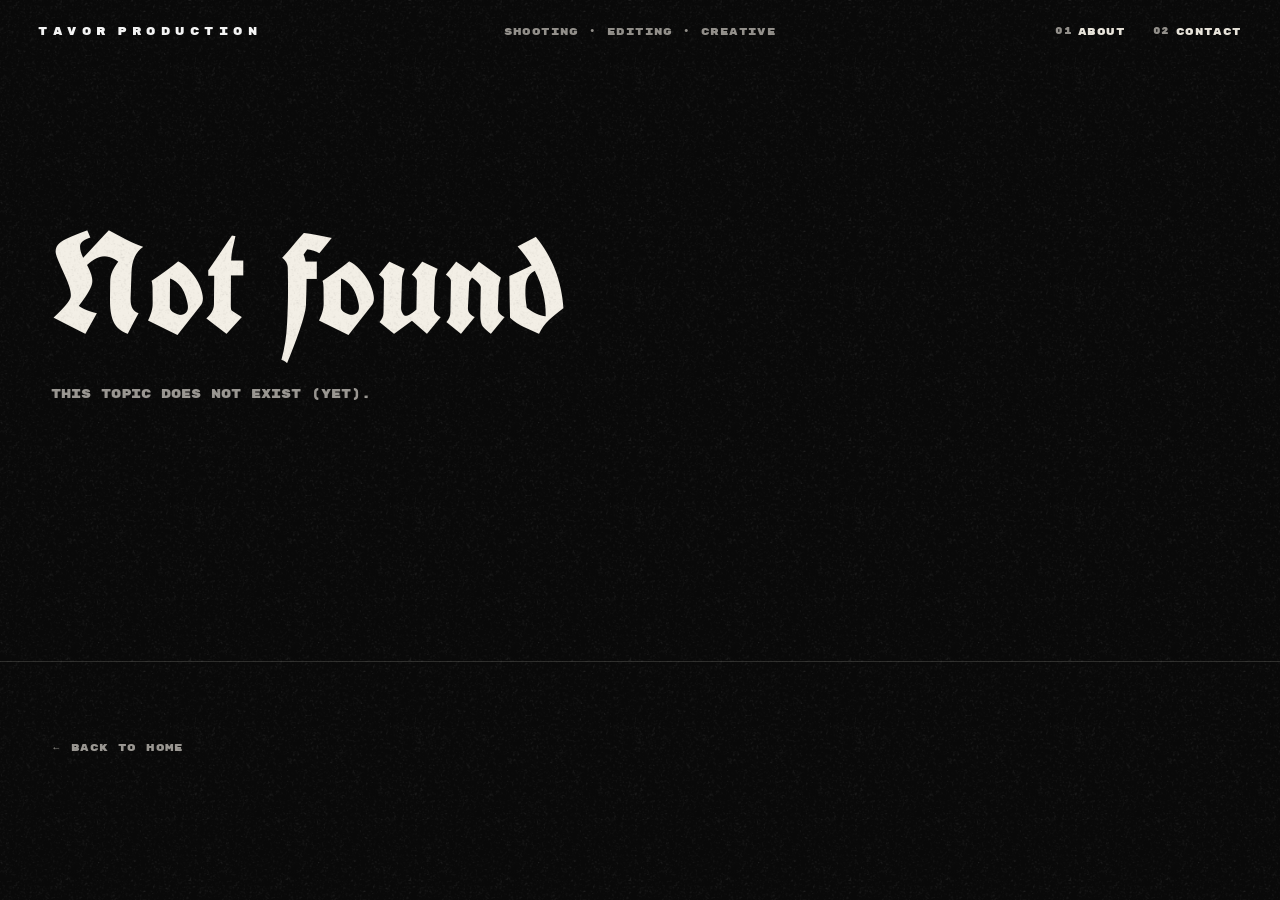
==== commit cd1db04c: "Stills page with 20 photos, carousels for every topic, contact polish and smooth navigation - Stills" ====
--- a/topic.html
+++ b/topic.html
@@ -27,7 +27,6 @@
 
 <main>
 <section class="topic-head" aria-labelledby="topic-title">
-<p class="label mono" id="topic-label"></p>
 <h1 class="topic-title" id="topic-title"></h1>
 <p class="topic-blurb" id="topic-blurb"></p>
 </section>
--- a/assets/styles.css
+++ b/assets/styles.css
@@ -123,7 +123,7 @@
 /* contact */
 .contact{position:relative;padding:160px 4% 0;border-top:1px solid var(--line);overflow:hidden}
 .contact .label{margin:0;color:var(--mute)}
-.mail{display:inline-block;margin:28px 0 48px;font-family:var(--sans);font-size:clamp(15px,3.4vw,56px);line-height:1.3;letter-spacing:0;overflow-wrap:anywhere}
+.mail{display:inline-block;margin:28px 0 56px;font-family:var(--sans);font-size:clamp(15px,3.4vw,56px);line-height:1.3;letter-spacing:0;overflow-wrap:anywhere}
 .social{display:flex;flex-wrap:wrap;gap:8px 28px}
 .social a{display:inline-flex;align-items:center;min-height:44px}
 .colophon{display:flex;justify-content:space-between;align-items:center;gap:16px;margin-top:96px;color:var(--mute)}
@@ -204,7 +204,7 @@
 .p4{width:82%;align-self:flex-end}
 .p5{width:76%}
 .contact{padding:120px 5% 0}
-.mail{font-size:3.9vw}
+.mail{font-size:4.5vw;margin-bottom:48px}
 .colophon{margin-top:64px}
 }
 
@@ -319,3 +319,67 @@
 .t3d-layer.rear .gothic{color:#f6d84c}
 .speckle{position:absolute;left:-12%;top:-30%;width:124%;height:160%;background:url(../images/speckle.png) 0 0/192px 192px;pointer-events:none;z-index:6}
 @media (max-width:720px){.t3d-layer.front>span>span,.t3d-layer.front .gothic>span>span{filter:url(#rough)}.t3d-layer.front{text-shadow:0 0 16px rgba(243,239,230,.18)}}
+.player{position:fixed;inset:0;z-index:200;display:flex;align-items:center;justify-content:center;padding:56px 16px 24px;background:rgba(6,6,6,.92);animation:playerIn .35s var(--ease) both}
+.player-frame{position:relative;width:min(100%,1100px);aspect-ratio:16/9;background:#000;box-shadow:0 30px 120px rgba(0,0,0,.7)}
+.player-frame.tall{width:min(100%,calc((100vh - 110px) * 9 / 16));aspect-ratio:9/16}
+.player-frame iframe{position:absolute;inset:0;width:100%;height:100%;border:0}
+.player-close{position:absolute;top:10px;right:14px;min-height:44px;padding:0 8px;background:none;border:0;color:#f3efe6;font-family:var(--sans);font-size:11px;letter-spacing:.3em;text-transform:uppercase;cursor:pointer}
+.player-close:focus-visible{outline:1px solid rgba(243,239,230,.6);outline-offset:2px}
+.player-close:hover{color:#f6d84c}
+.player-open{overflow:hidden}
+@keyframes playerIn{from{opacity:0}to{opacity:1}}
+.t3d .lede{margin-left:auto;margin-right:auto}
+.dock{display:grid;grid-template-columns:repeat(4,1fr);gap:8px;align-items:start;max-width:880px;margin:16px 0 0}
+.dock .u{grid-column:1/-1}
+.icon3d{display:flex;flex-direction:column;align-items:center;gap:6px;color:var(--paper);text-decoration:none;-webkit-tap-highlight-color:transparent}
+.i3{display:block;width:100%;max-width:240px;aspect-ratio:1;perspective:560px;cursor:grab;touch-action:pan-y;-webkit-user-select:none;user-select:none}
+.i3-body{display:block;position:relative;width:100%;height:100%;transform-style:preserve-3d}
+.i3-layer{position:absolute;inset:6%;width:88%;height:88%;overflow:visible}
+.i3-name{letter-spacing:.3em;color:var(--mute);min-height:44px;display:inline-flex;align-items:center}
+.icon3d:hover .i3-name,.icon3d:focus-visible .i3-name{color:#f6d84c}
+.icon3d:focus-visible{outline:1px solid rgba(243,239,230,.5);outline-offset:6px}
+@media (max-width:720px){.dock{grid-template-columns:repeat(2,1fr);gap:18px 4px;margin-top:8px}.i3-name{font-size:10px;letter-spacing:.2em}}
+.i3{position:relative}
+.i3::before{content:"";position:absolute;left:50%;top:50%;width:150%;height:150%;transform:translate(-50%,-50%);background:radial-gradient(closest-side,rgba(255,255,255,.34) 0,rgba(255,255,255,.2) 32%,rgba(255,255,255,.08) 62%,rgba(255,255,255,0) 100%);pointer-events:none;z-index:-1}
+.icon3d{isolation:isolate}
+.i3.float{animation:bob var(--drift,4.2s) ease-in-out infinite alternate,tilt calc(var(--drift,4.2s) * 1.7) ease-in-out infinite alternate}
+.t3d.float{animation:bob 4.6s ease-in-out infinite alternate,tilt 7.8s ease-in-out infinite alternate}
+.t3d.float.held{animation-play-state:paused}
+.t3d.held{cursor:grabbing}
+@keyframes bob{from{translate:0 0}to{translate:0 -9px}}
+@keyframes tilt{from{rotate:0deg}to{rotate:1.1deg}}
+.more-card:has(.more-mark){background:#0c0c0c}
+.more-card:has(.more-mark)::before{background:radial-gradient(closest-side at 50% 36%,rgba(255,255,255,.34) 0,rgba(255,255,255,.16) 45%,rgba(255,255,255,0) 100%)}
+.more-card:has(.more-mark)::after{content:"";position:absolute;inset:0;z-index:1;background:url(../images/grain.png) 0 0/220px;opacity:.28;pointer-events:none}
+.more-mark{position:absolute !important;left:50%;top:36%;width:56%;aspect-ratio:1;margin:0;transform:translate(-50%,-50%);perspective:520px;animation:bob 4.8s ease-in-out infinite alternate}
+.more-mark-body{display:block;position:relative;width:100%;height:100%;transform-style:preserve-3d;transform:rotateX(6deg) rotateY(-18deg)}
+.more-mark .i3-layer{position:absolute;inset:6%;width:88%;height:88%;overflow:visible;color:#f3efe6}
+.more-card:has(.more-mark) .more-name{font-family:var(--sans);font-weight:400;font-size:clamp(22px,6.4vw,34px);letter-spacing:.08em;text-transform:uppercase;color:#f3efe6}
+.topic-grid.grid{display:block;column-count:3;column-gap:12px;padding-bottom:140px}
+.topic-grid.grid .shot{break-inside:avoid;grid-column:auto;margin:0 0 12px !important;width:auto}
+.topic-grid.grid .zoom{display:block;cursor:zoom-in}
+.topic-grid.grid img{height:auto}
+.topic-grid.grid .zoom:focus-visible{outline:1px solid var(--red);outline-offset:4px}
+@media (max-width:720px){.topic-grid.grid{display:block;column-count:2;column-gap:8px;padding-bottom:100px}.topic-grid.grid .shot{margin:0 0 8px !important}}
+.lightbox{position:fixed;inset:0;z-index:200;display:flex;align-items:center;justify-content:center;padding:60px 12px;background:rgba(6,6,6,.95);animation:playerIn .3s var(--ease) both}
+.lightbox img{max-width:100%;max-height:100%;object-fit:contain;cursor:pointer;box-shadow:0 30px 120px rgba(0,0,0,.7)}
+.lightbox button{position:absolute;min-height:44px;min-width:44px;padding:0 10px;background:none;border:0;color:#f3efe6;font-family:var(--sans);font-size:12px;letter-spacing:.3em;text-transform:uppercase;cursor:pointer}
+.lightbox button:hover{color:#f6d84c}
+.lb-close{top:10px;right:14px}
+.lb-prev,.lb-next{top:50%;transform:translateY(-50%);font-size:22px !important;letter-spacing:0 !important}
+.lb-prev{left:6px}.lb-next{right:6px}
+.topic-grid.grid img{width:100%;height:100%;object-fit:cover}
+@media (max-width:720px){
+.topic-grid.grid.carousel{display:flex;flex-direction:row;column-count:auto;column-gap:14px;gap:14px;padding:14px 9%;margin-bottom:40px;align-items:center}
+.topic-grid.grid.carousel .shot,.topic-grid.grid.carousel .shot.copy{display:block;flex:0 0 100%;margin:0 !important;break-inside:auto}
+.topic-grid.grid.carousel .frame{position:relative}
+.topic-grid.grid.carousel .zoom{position:absolute;inset:0;cursor:pointer}
+}
+.carousel-wrap.wide .flow-glow{top:128px;width:150vw;height:84vw;margin:-42vw 0 0 -75vw}
+.foot-link{display:flex;flex-direction:column;align-items:center;gap:6px;margin:0 auto;padding:0 0 80px;width:max-content;color:var(--paper);text-decoration:none;-webkit-tap-highlight-color:transparent}
+.foot-mark{position:relative !important;left:auto !important;top:auto !important;width:130px !important;transform:none !important;margin:0}
+.foot-text{letter-spacing:.3em;color:var(--mute);min-height:44px;display:inline-flex;align-items:center;text-transform:uppercase}
+.foot-link:hover .foot-text,.foot-link:focus-visible .foot-text{color:#f6d84c}
+.foot-link:focus-visible{outline:1px solid rgba(243,239,230,.5);outline-offset:6px}
+.topic-grid.grid{padding-bottom:40px}
+
